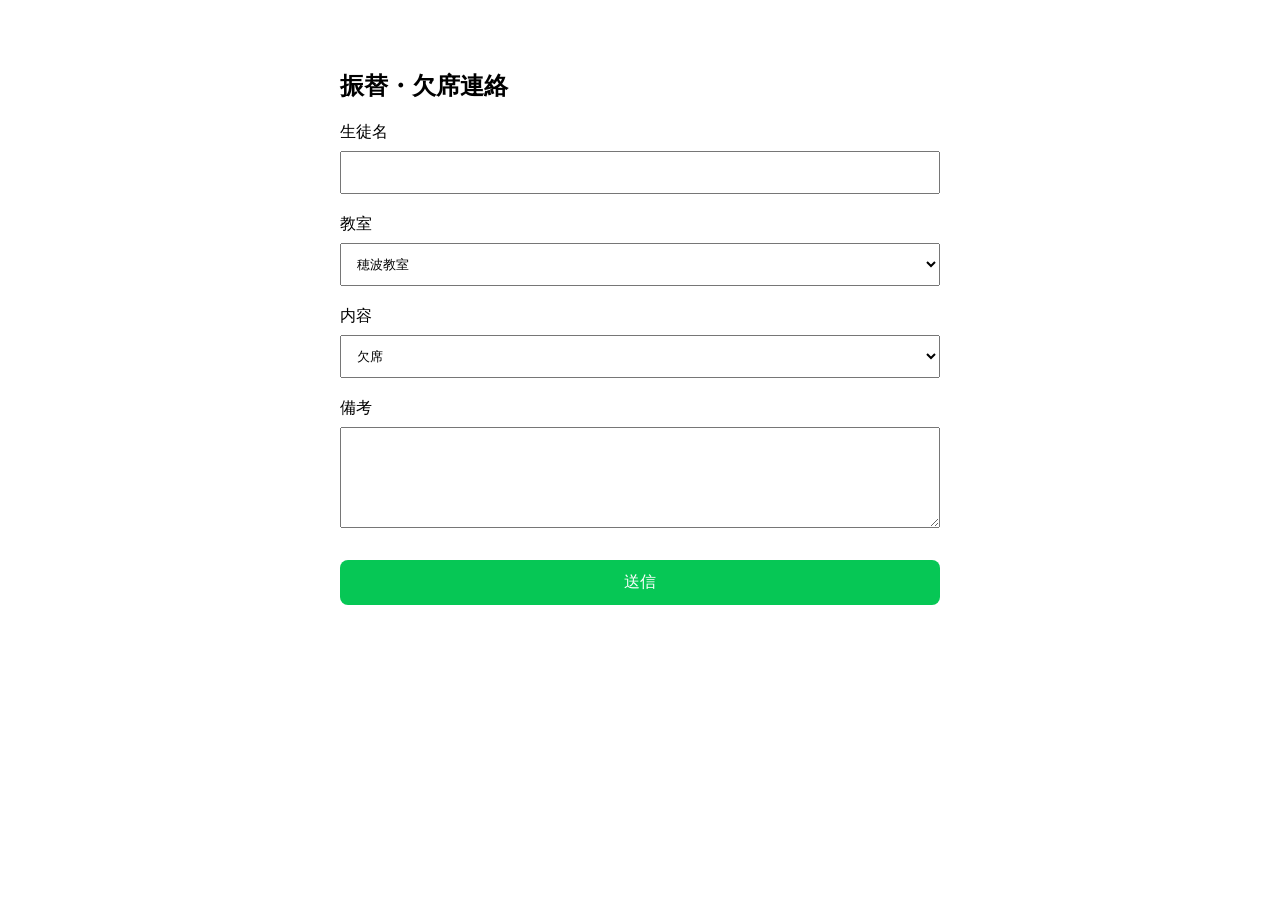
==== absence.html @ 7f2699c4 "Create absence.html for absence notification form" ====
<!DOCTYPE html>
<html lang="ja">
<head>
<meta charset="UTF-8">
<meta name="viewport" content="width=device-width, initial-scale=1.0">
<title>振替・欠席連絡</title>
<style>
body{
    font-family:sans-serif;
    max-width:600px;
    margin:30px auto;
    padding:20px;
}
input,select,textarea,button{
    width:100%;
    padding:12px;
    margin:8px 0 20px;
    box-sizing:border-box;
}
button{
    background:#06C755;
    color:#fff;
    border:none;
    border-radius:8px;
    font-size:16px;
}
</style>
</head>

<body>

<h2>振替・欠席連絡</h2>

<form>

<label>生徒名</label>
<input type="text">

<label>教室</label>
<select>
<option>穂波教室</option>
<option>福沼教室</option>
</select>

<label>内容</label>
<select>
<option>欠席</option>
<option>振替希望</option>
</select>

<label>備考</label>
<textarea rows="5"></textarea>

<button type="submit">
送信
</button>

</form>

</body>
</html>
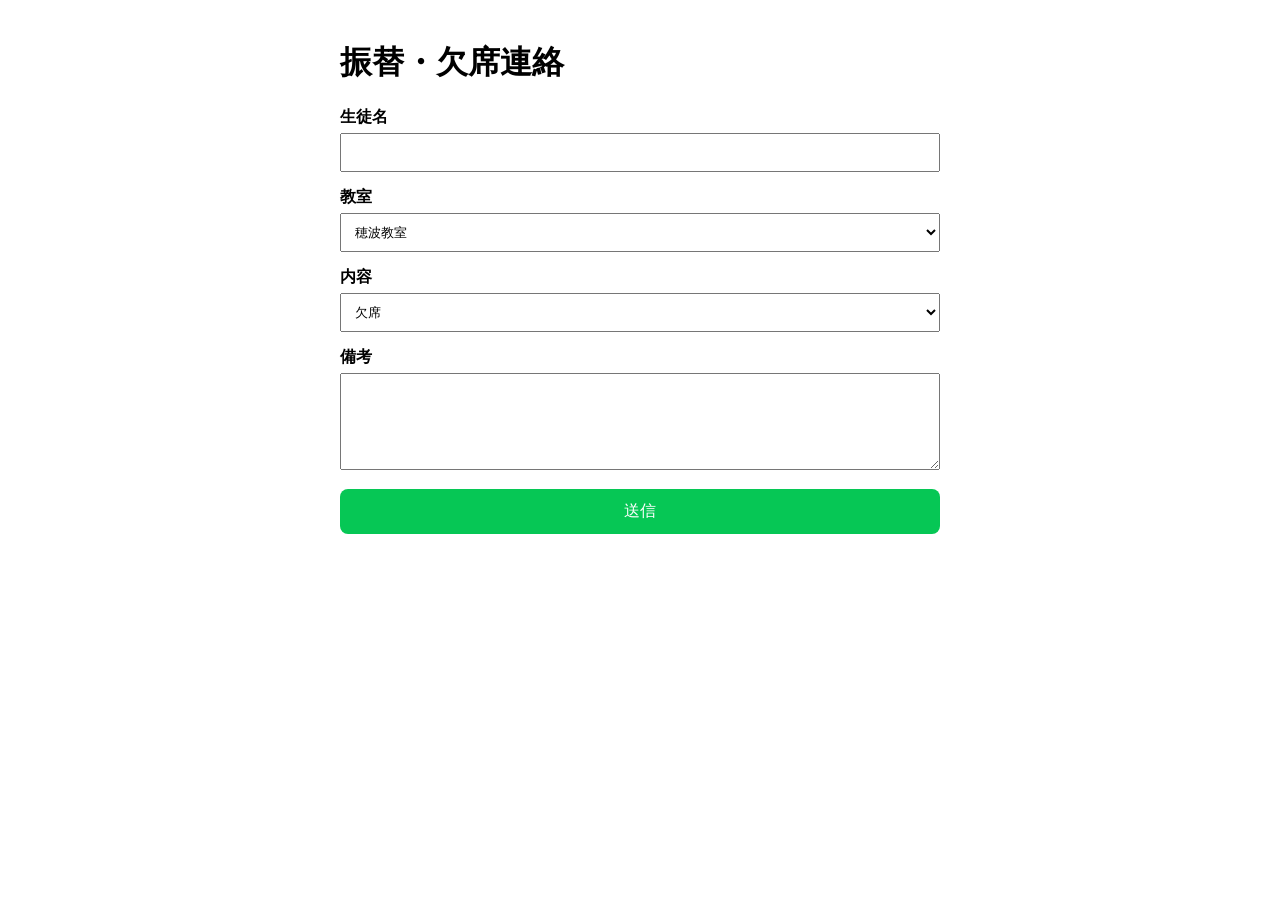
==== commit 60a5cb92: "Update absence.html" ====
--- a/absence.html
+++ b/absence.html
@@ -4,58 +4,87 @@
 <meta charset="UTF-8">
 <meta name="viewport" content="width=device-width, initial-scale=1.0">
 <title>振替・欠席連絡</title>
+
 <style>
 body{
     font-family:sans-serif;
     max-width:600px;
-    margin:30px auto;
+    margin:auto;
     padding:20px;
 }
-input,select,textarea,button{
+label{
+    font-weight:bold;
+}
+input,select,textarea{
     width:100%;
-    padding:12px;
-    margin:8px 0 20px;
+    padding:10px;
+    margin-top:5px;
+    margin-bottom:15px;
     box-sizing:border-box;
 }
 button{
+    width:100%;
+    padding:12px;
     background:#06C755;
-    color:#fff;
+    color:white;
     border:none;
     border-radius:8px;
     font-size:16px;
+    cursor:pointer;
+}
+button:hover{
+    opacity:0.9;
+}
+#result{
+    margin-top:20px;
+    color:#06C755;
+    font-weight:bold;
 }
 </style>
+
 </head>
 
 <body>
 
-<h2>振替・欠席連絡</h2>
+<h1>振替・欠席連絡</h1>
 
-<form>
+<form id="absenceForm">
 
 <label>生徒名</label>
-<input type="text">
+<input type="text" id="name" required>
 
 <label>教室</label>
-<select>
+<select id="school">
 <option>穂波教室</option>
 <option>福沼教室</option>
 </select>
 
 <label>内容</label>
-<select>
+<select id="type">
 <option>欠席</option>
 <option>振替希望</option>
 </select>
 
 <label>備考</label>
-<textarea rows="5"></textarea>
+<textarea id="memo" rows="5"></textarea>
 
-<button type="submit">
-送信
-</button>
+<button type="submit">送信</button>
 
 </form>
 
+<div id="result"></div>
+
+<script>
+
+document.getElementById("absenceForm").addEventListener("submit",function(e){
+
+e.preventDefault();
+
+document.getElementById("result").innerHTML="送信しました。（テスト画面）";
+
+});
+
+</script>
+
 </body>
 </html>
